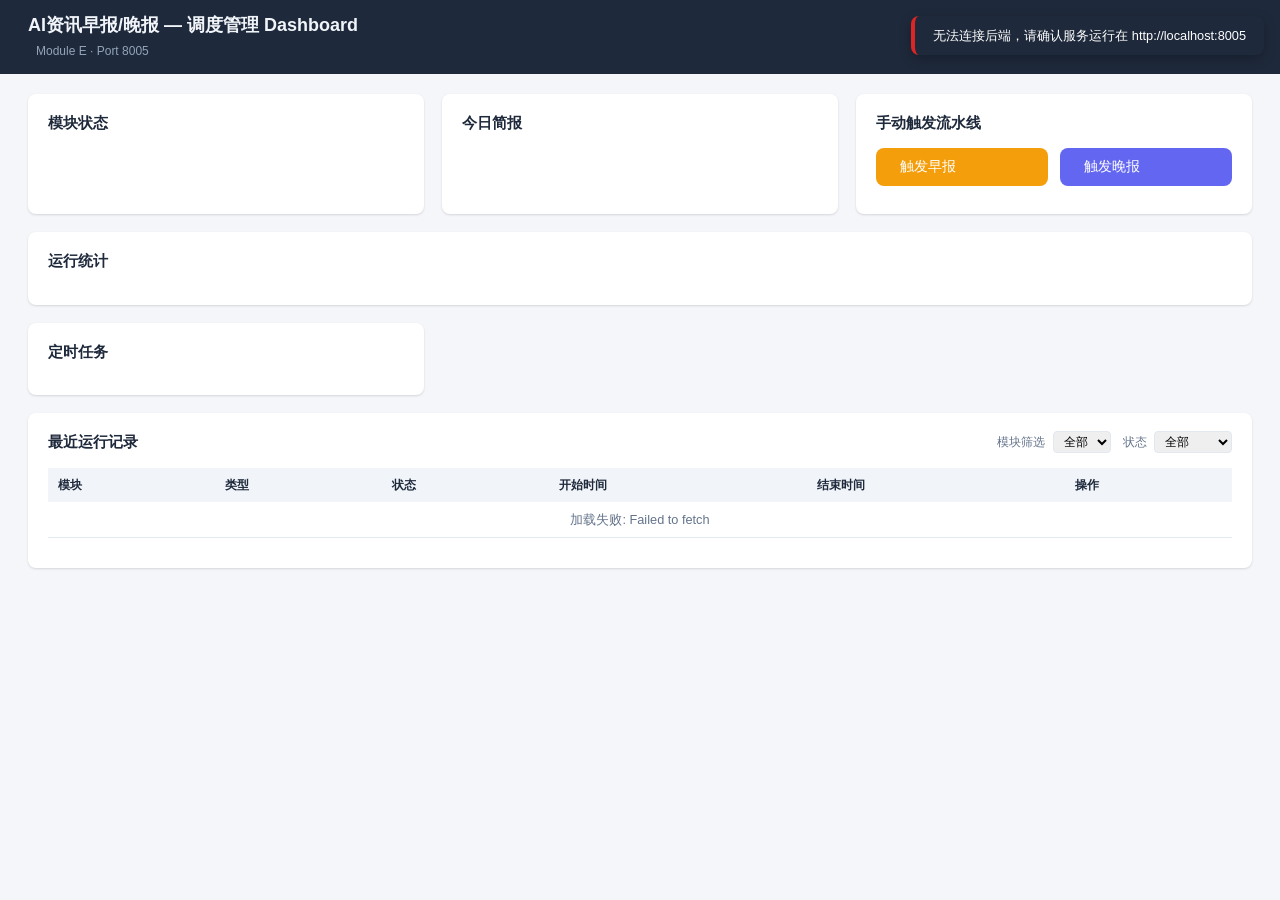
==== module-e/dashboard/frontend/src/pages/index.html @ 312f4350 "feat: Phase 2 组长前置任务交付 — contracts v2 + RAG + Module F骨架 1. Contracts v2    - schema_v2.sql: pgvecto" ====
<!DOCTYPE html>
<html lang="zh-CN">
<head>
  <meta charset="UTF-8">
  <meta name="viewport" content="width=device-width, initial-scale=1.0">
  <title>AI资讯早报/晚报 — 调度管理 Dashboard</title>
  <link rel="stylesheet" href="style.css">
</head>
<body>
  <!-- ========== Header ========== -->
  <header class="header">
    <div class="header-left">
      <h1>AI资讯早报/晚报 — 调度管理 Dashboard</h1>
      <span class="header-subtitle">Module E · Port 8005</span>
    </div>
    <div class="header-right">
      <span class="clock" id="clock">--</span>
      <span class="refresh-badge" id="refreshBadge">自动刷新 30s</span>
    </div>
  </header>

  <main class="main-grid">

    <!-- ========== Module Status Cards ========== -->
    <section class="section modules-section">
      <h2 class="section-title">模块状态</h2>
      <div class="module-cards" id="moduleCards">
        <!-- A-E cards injected by JS -->
      </div>
    </section>

    <!-- ========== Today Briefings ========== -->
    <section class="section briefings-section">
      <h2 class="section-title">今日简报</h2>
      <div class="cards-row" id="briefingCards">
        <!-- morning / evening cards injected by JS -->
      </div>
    </section>

    <!-- ========== Pipeline Trigger ========== -->
    <section class="section trigger-section">
      <h2 class="section-title">手动触发流水线</h2>
      <div class="trigger-row">
        <button class="btn btn-trigger btn-morning" id="triggerMorning" onclick="triggerPipeline('morning')">
          触发早报
        </button>
        <button class="btn btn-trigger btn-evening" id="triggerEvening" onclick="triggerPipeline('evening')">
          触发晚报
        </button>
      </div>
      <div class="trigger-feedback" id="triggerFeedback"></div>
    </section>

    <!-- ========== Stats Overview ========== -->
    <section class="section stats-section">
      <h2 class="section-title">运行统计</h2>
      <div class="stats-grid" id="statsGrid">
        <!-- injected by JS -->
      </div>
    </section>

    <!-- ========== Schedule Info ========== -->
    <section class="section schedule-section">
      <h2 class="section-title">定时任务</h2>
      <div class="schedule-content" id="scheduleContent">
        <!-- injected by JS -->
      </div>
    </section>

    <!-- ========== Recent Runs Table ========== -->
    <section class="section runs-section">
      <h2 class="section-title">
        最近运行记录
        <span class="section-controls">
          <label>模块筛选
            <select id="logFilterModule" onchange="loadLogs()">
              <option value="">全部</option>
              <option value="A">A</option>
              <option value="B">B</option>
              <option value="C">C</option>
              <option value="D">D</option>
              <option value="E">E</option>
            </select>
          </label>
          <label>状态
            <select id="logFilterStatus" onchange="loadLogs()">
              <option value="">全部</option>
              <option value="success">success</option>
              <option value="failed">failed</option>
              <option value="running">running</option>
            </select>
          </label>
        </span>
      </h2>
      <div class="table-wrapper">
        <table class="runs-table" id="runsTable">
          <thead>
            <tr>
              <th>模块</th>
              <th>类型</th>
              <th>状态</th>
              <th>开始时间</th>
              <th>结束时间</th>
              <th>操作</th>
            </tr>
          </thead>
          <tbody id="runsTbody">
            <!-- injected by JS -->
          </tbody>
        </table>
      </div>
      <div class="pagination" id="logPagination"></div>
    </section>

  </main>

  <!-- ========== Toast Container ========== -->
  <div class="toast-container" id="toastContainer"></div>

  <!-- ========== Briefing Detail Modal ========== -->
  <div class="modal-overlay" id="modalOverlay" onclick="closeModal()">
    <div class="modal-card" onclick="event.stopPropagation()">
      <div class="modal-header">
        <h3 id="modalTitle">简报详情</h3>
        <button class="modal-close" onclick="closeModal()">&times;</button>
      </div>
      <div class="modal-body" id="modalBody">
        <!-- injected by JS -->
      </div>
    </div>
  </div>

  <script src="app.js"></script>
</body>
</html>
---- module-e/dashboard/frontend/src/pages/style.css ----
/* ================================================================
   AI资讯早报/晚报 Dashboard — style.css
   ================================================================ */

/* ---------- Reset & Base ---------- */
*, *::before, *::after {
  box-sizing: border-box;
  margin: 0;
  padding: 0;
}

:root {
  --bg:             #f4f6f9;
  --card-bg:        #ffffff;
  --header-bg:      #1e293b;
  --header-text:    #f1f5f9;
  --text:           #1e293b;
  --text-secondary: #64748b;
  --border:         #e2e8f0;

  --green:          #16a34a;
  --green-bg:       #dcfce7;
  --red:            #dc2626;
  --red-bg:         #fee2e2;
  --yellow:         #ca8a04;
  --yellow-bg:      #fef9c3;
  --gray:           #94a3b8;
  --gray-bg:        #f1f5f9;
  --blue:           #2563eb;
  --blue-bg:        #dbeafe;

  --radius:         8px;
  --shadow:         0 1px 3px rgba(0,0,0,.08), 0 1px 2px rgba(0,0,0,.06);
  --transition:     0.2s ease;
}

html { font-size: 15px; }

body {
  font-family: -apple-system, BlinkMacSystemFont, "Segoe UI", Roboto,
               "Helvetica Neue", Arial, "Noto Sans SC", sans-serif;
  background: var(--bg);
  color: var(--text);
  line-height: 1.5;
  min-height: 100vh;
}

/* ---------- Header ---------- */
.header {
  background: var(--header-bg);
  color: var(--header-text);
  padding: 12px 28px;
  display: flex;
  justify-content: space-between;
  align-items: center;
  flex-wrap: wrap;
  gap: 8px;
}

.header-left h1 {
  font-size: 1.2rem;
  font-weight: 600;
}

.header-subtitle {
  font-size: 0.8rem;
  color: #94a3b8;
  margin-left: 8px;
}

.header-right {
  display: flex;
  align-items: center;
  gap: 16px;
}

.clock {
  font-size: 1.05rem;
  font-weight: 500;
  font-variant-numeric: tabular-nums;
  color: #e2e8f0;
}

.refresh-badge {
  background: rgba(255,255,255,.15);
  font-size: 0.75rem;
  padding: 4px 10px;
  border-radius: 20px;
  color: #cbd5e1;
}

/* ---------- Main Grid ---------- */
.main-grid {
  display: grid;
  grid-template-columns: repeat(auto-fill, minmax(360px, 1fr));
  gap: 18px;
  padding: 20px 28px;
  max-width: 1440px;
  margin: 0 auto;
}

.section {
  background: var(--card-bg);
  border-radius: var(--radius);
  box-shadow: var(--shadow);
  padding: 18px 20px;
}

/* Full-width sections */
.runs-section {
  grid-column: 1 / -1;
}

.stats-section {
  grid-column: 1 / -1;
}

.section-title {
  font-size: 1rem;
  font-weight: 600;
  margin-bottom: 14px;
  color: var(--text);
  display: flex;
  align-items: center;
  justify-content: space-between;
  gap: 12px;
  flex-wrap: wrap;
}

.section-controls {
  display: flex;
  gap: 12px;
  font-size: 0.8rem;
  font-weight: 400;
  color: var(--text-secondary);
}

.section-controls select {
  margin-left: 4px;
  padding: 2px 6px;
  border: 1px solid var(--border);
  border-radius: 4px;
  font-size: 0.8rem;
}

/* ---------- Module Status Cards ---------- */
.module-cards {
  display: grid;
  grid-template-columns: repeat(5, 1fr);
  gap: 10px;
}

.module-card {
  border: 1px solid var(--border);
  border-radius: var(--radius);
  padding: 12px;
  text-align: center;
  transition: var(--transition);
}

.module-card:hover { box-shadow: var(--shadow); }

.module-card .mod-label {
  font-size: 1.4rem;
  font-weight: 700;
}

.module-card .mod-status {
  font-size: 0.78rem;
  margin-top: 4px;
  padding: 2px 8px;
  border-radius: 20px;
  display: inline-block;
}

.module-card .mod-time {
  font-size: 0.7rem;
  color: var(--text-secondary);
  margin-top: 4px;
}

.status-ok    .mod-status { background: var(--green-bg); color: var(--green); }
.status-fail  .mod-status { background: var(--red-bg);   color: var(--red);   }
.status-unknown .mod-status { background: var(--gray-bg); color: var(--gray); }
.status-running .mod-status { background: var(--blue-bg); color: var(--blue); }

/* ---------- Briefing Cards ---------- */
.cards-row {
  display: grid;
  grid-template-columns: 1fr 1fr;
  gap: 12px;
}

.briefing-card {
  border: 1px solid var(--border);
  border-radius: var(--radius);
  padding: 14px;
  cursor: pointer;
  transition: var(--transition);
}

.briefing-card:hover { background: #f8fafc; border-color: #cbd5e1; }

.briefing-card .bf-header {
  display: flex;
  justify-content: space-between;
  align-items: center;
}

.briefing-card .bf-type {
  font-weight: 600;
  font-size: 0.95rem;
}

.briefing-card .bf-id {
  font-size: 0.7rem;
  color: var(--text-secondary);
  word-break: break-all;
}

.briefing-card .bf-time {
  font-size: 0.75rem;
  color: var(--text-secondary);
  margin-top: 4px;
}

.briefing-card .bf-tldr {
  margin-top: 10px;
  padding: 10px;
  background: var(--gray-bg);
  border-radius: 4px;
  font-size: 0.82rem;
  display: none;
}

.briefing-card.expanded .bf-tldr {
  display: block;
}

.badge {
  display: inline-block;
  font-size: 0.72rem;
  padding: 2px 8px;
  border-radius: 20px;
  font-weight: 500;
}

.badge-done    { background: var(--green-bg); color: var(--green); }
.badge-pending { background: var(--yellow-bg); color: var(--yellow); }
.badge-failed  { background: var(--red-bg); color: var(--red); }

/* ---------- Trigger Buttons ---------- */
.trigger-row {
  display: flex;
  gap: 12px;
}

.btn {
  border: none;
  border-radius: var(--radius);
  padding: 10px 24px;
  font-size: 0.9rem;
  font-weight: 500;
  cursor: pointer;
  transition: var(--transition);
  display: inline-flex;
  align-items: center;
  gap: 6px;
}

.btn:disabled {
  opacity: 0.6;
  cursor: not-allowed;
}

.btn-trigger {
  color: #fff;
  flex: 1;
}

.btn-morning { background: #f59e0b; }
.btn-morning:hover:not(:disabled) { background: #d97706; }
.btn-evening  { background: #6366f1; }
.btn-evening:hover:not(:disabled) { background: #4f46e5; }

.btn-retry {
  background: var(--red);
  color: #fff;
  padding: 4px 12px;
  font-size: 0.75rem;
}

.btn-retry:hover:not(:disabled) { background: #b91c1c; }

.trigger-feedback {
  margin-top: 10px;
  font-size: 0.82rem;
}

.trigger-feedback.success { color: var(--green); }
.trigger-feedback.error   { color: var(--red);   }

/* Spinner */
.spinner {
  display: inline-block;
  width: 16px; height: 16px;
  border: 2px solid rgba(255,255,255,.4);
  border-top-color: #fff;
  border-radius: 50%;
  animation: spin .6s linear infinite;
  vertical-align: middle;
  margin-right: 4px;
}

.spinner-dark {
  border-color: rgba(0,0,0,.15);
  border-top-color: var(--blue);
  width: 24px; height: 24px;
}

@keyframes spin { to { transform: rotate(360deg); } }

/* ---------- Stats Grid ---------- */
.stats-grid {
  display: grid;
  grid-template-columns: repeat(auto-fill, minmax(140px, 1fr));
  gap: 12px;
}

.stat-card {
  border: 1px solid var(--border);
  border-radius: var(--radius);
  padding: 12px 14px;
  text-align: center;
}

.stat-card .stat-value {
  font-size: 1.6rem;
  font-weight: 700;
}

.stat-card .stat-label {
  font-size: 0.75rem;
  color: var(--text-secondary);
  margin-top: 2px;
}

.stat-card.stat-total   .stat-value { color: var(--text); }
.stat-card.stat-success .stat-value { color: var(--green); }
.stat-card.stat-failed  .stat-value { color: var(--red); }
.stat-card.stat-rate    .stat-value { color: var(--blue); }

/* ---------- Schedule ---------- */
.schedule-content {
  display: grid;
  grid-template-columns: 1fr 1fr;
  gap: 12px;
}

.schedule-card {
  border: 1px solid var(--border);
  border-radius: var(--radius);
  padding: 12px 14px;
}

.schedule-card .sched-label {
  font-weight: 600;
  font-size: 0.9rem;
}

.schedule-card .sched-time {
  font-size: 1.3rem;
  font-weight: 700;
  color: var(--blue);
}

.schedule-card .sched-countdown {
  font-size: 0.78rem;
  color: var(--text-secondary);
  margin-top: 2px;
}

.schedule-status {
  font-size: 0.78rem;
  margin-top: 4px;
  display: inline-block;
  padding: 2px 8px;
  border-radius: 20px;
}

.schedule-status.active  { background: var(--green-bg); color: var(--green); }
.schedule-status.stopped { background: var(--red-bg); color: var(--red); }

/* ---------= Runs Table ---------- */
.table-wrapper {
  overflow-x: auto;
}

.runs-table {
  width: 100%;
  border-collapse: collapse;
  font-size: 0.82rem;
}

.runs-table th {
  background: var(--gray-bg);
  font-weight: 600;
  text-align: left;
  padding: 8px 10px;
  white-space: nowrap;
}

.runs-table td {
  padding: 8px 10px;
  border-bottom: 1px solid var(--border);
  white-space: nowrap;
}

.runs-table tr:hover td {
  background: #f8fafc;
}

.pagination {
  display: flex;
  justify-content: center;
  align-items: center;
  gap: 8px;
  margin-top: 12px;
  font-size: 0.82rem;
}

.pagination button {
  border: 1px solid var(--border);
  background: #fff;
  padding: 4px 12px;
  border-radius: 4px;
  cursor: pointer;
  font-size: 0.82rem;
}

.pagination button:hover { background: var(--gray-bg); }
.pagination button:disabled { opacity: .4; cursor: default; }

/* ---------- Toast ---------- */
.toast-container {
  position: fixed;
  top: 16px;
  right: 16px;
  z-index: 9999;
  display: flex;
  flex-direction: column;
  gap: 8px;
}

.toast {
  background: var(--header-bg);
  color: #fff;
  padding: 10px 18px;
  border-radius: var(--radius);
  font-size: 0.85rem;
  box-shadow: 0 4px 12px rgba(0,0,0,.25);
  animation: slideIn .3s ease;
  max-width: 360px;
}

.toast.error   { border-left: 4px solid var(--red); }
.toast.success { border-left: 4px solid var(--green); }
.toast.info    { border-left: 4px solid var(--blue); }

@keyframes slideIn {
  from { opacity: 0; transform: translateX(40px); }
  to   { opacity: 1; transform: translateX(0); }
}

/* ---------- Modal ---------- */
.modal-overlay {
  position: fixed;
  inset: 0;
  background: rgba(0,0,0,.45);
  z-index: 8888;
  display: none;
  justify-content: center;
  align-items: center;
}

.modal-overlay.active { display: flex; }

.modal-card {
  background: #fff;
  border-radius: var(--radius);
  max-width: 640px;
  width: 90%;
  max-height: 80vh;
  overflow-y: auto;
}

.modal-header {
  display: flex;
  justify-content: space-between;
  align-items: center;
  padding: 14px 18px;
  border-bottom: 1px solid var(--border);
}

.modal-close {
  background: none;
  border: none;
  font-size: 1.4rem;
  cursor: pointer;
  color: var(--text-secondary);
}

.modal-body {
  padding: 16px 18px;
  font-size: 0.85rem;
  white-space: pre-wrap;
  word-break: break-word;
}

.modal-body pre {
  background: var(--gray-bg);
  padding: 12px;
  border-radius: 4px;
  overflow-x: auto;
  font-size: 0.8rem;
}

/* ---------- Loading state ---------- */
.loading-placeholder {
  color: var(--text-secondary);
  font-size: 0.85rem;
  text-align: center;
  padding: 24px;
}

/* ---------- Responsive ---------- */
@media (max-width: 768px) {
  .main-grid {
    grid-template-columns: 1fr;
    padding: 12px;
  }
  .module-cards {
    grid-template-columns: repeat(3, 1fr);
  }
  .cards-row, .schedule-content {
    grid-template-columns: 1fr;
  }
  .header {
    flex-direction: column;
    align-items: flex-start;
  }
  .stats-grid {
    grid-template-columns: repeat(2, 1fr);
  }
}

@media (max-width: 480px) {
  .module-cards { grid-template-columns: 1fr 1fr; }
  .trigger-row { flex-direction: column; }
}
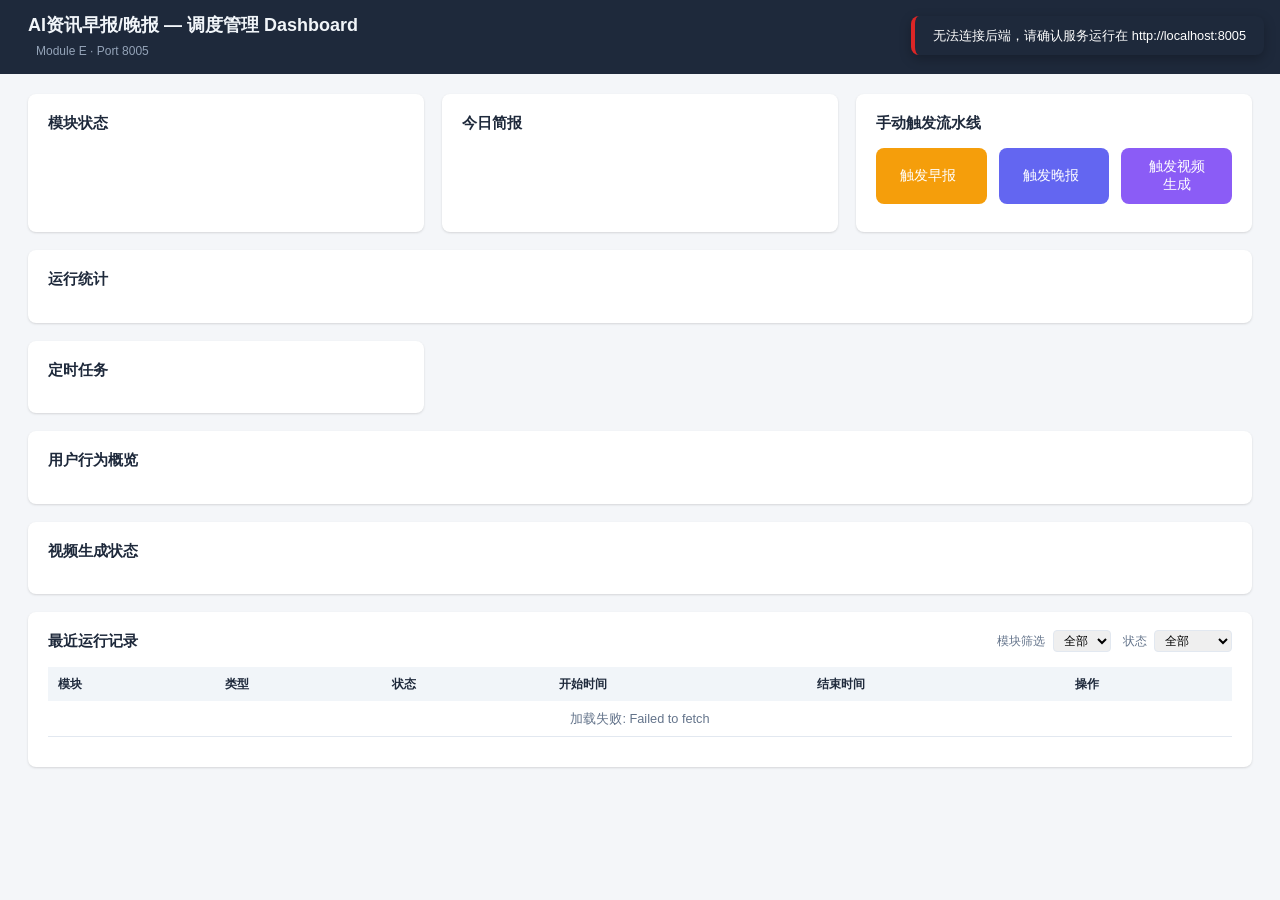
==== commit 7b85ddfc: "feat: Phase 2 组长任务完整交付 — Module F集成 + Dashboard面板 + RAG基础设施 - Module F: Bailian Qwen-VL视频分析、Pexels素材" ====
--- a/module-e/dashboard/frontend/src/pages/index.html
+++ b/module-e/dashboard/frontend/src/pages/index.html
@@ -47,6 +47,9 @@
         <button class="btn btn-trigger btn-evening" id="triggerEvening" onclick="triggerPipeline('evening')">
           触发晚报
         </button>
+        <button class="btn btn-trigger btn-video" id="triggerVideo" onclick="triggerVideoPipeline()">
+          触发视频生成
+        </button>
       </div>
       <div class="trigger-feedback" id="triggerFeedback"></div>
     </section>
@@ -67,6 +70,22 @@
       </div>
     </section>
 
+    <!-- ========== User Behavior Stats ========== -->
+    <section class="section users-section">
+      <h2 class="section-title">用户行为概览</h2>
+      <div class="user-stats-content" id="userStatsContent">
+        <!-- injected by JS -->
+      </div>
+    </section>
+
+    <!-- ========== Video Status ========== -->
+    <section class="section videos-section">
+      <h2 class="section-title">视频生成状态</h2>
+      <div class="videos-content" id="videosContent">
+        <!-- injected by JS -->
+      </div>
+    </section>
+
     <!-- ========== Recent Runs Table ========== -->
     <section class="section runs-section">
       <h2 class="section-title">
@@ -80,6 +99,7 @@
               <option value="C">C</option>
               <option value="D">D</option>
               <option value="E">E</option>
+              <option value="F">F</option>
             </select>
           </label>
           <label>状态
--- a/module-e/dashboard/frontend/src/pages/style.css
+++ b/module-e/dashboard/frontend/src/pages/style.css
@@ -107,7 +107,9 @@
 }
 
 /* Full-width sections */
-.runs-section {
+.runs-section,
+.videos-section,
+.users-section {
   grid-column: 1 / -1;
 }
 
@@ -146,7 +148,7 @@
 /* ---------- Module Status Cards ---------- */
 .module-cards {
   display: grid;
-  grid-template-columns: repeat(5, 1fr);
+  grid-template-columns: repeat(6, 1fr);
   gap: 10px;
 }
 
@@ -282,6 +284,8 @@
 .btn-morning:hover:not(:disabled) { background: #d97706; }
 .btn-evening  { background: #6366f1; }
 .btn-evening:hover:not(:disabled) { background: #4f46e5; }
+.btn-video   { background: #8b5cf6; }
+.btn-video:hover:not(:disabled)  { background: #7c3aed; }
 
 .btn-retry {
   background: var(--red);
@@ -533,6 +537,83 @@
   padding: 24px;
 }
 
+/* ---------- User Stats & Videos ---------- */
+.user-stats-row {
+  display: grid;
+  grid-template-columns: repeat(auto-fill, minmax(120px, 1fr));
+  gap: 10px;
+  margin-bottom: 12px;
+}
+
+.user-stat-card {
+  border: 1px solid var(--border);
+  border-radius: var(--radius);
+  padding: 10px 14px;
+  text-align: center;
+}
+
+.user-stat-card .stat-value {
+  font-size: 1.5rem;
+  font-weight: 700;
+}
+
+.user-stat-card .stat-label {
+  font-size: 0.75rem;
+  color: var(--text-secondary);
+}
+
+.user-stats-detail {
+  display: grid;
+  grid-template-columns: 1fr 1fr;
+  gap: 12px;
+}
+
+.detail-block h4 {
+  font-size: 0.85rem;
+  font-weight: 600;
+  margin-bottom: 8px;
+  color: var(--text);
+}
+
+.tag-cloud {
+  display: flex;
+  flex-wrap: wrap;
+  gap: 6px;
+}
+
+.tag-chip {
+  background: var(--blue-bg);
+  color: var(--blue);
+  font-size: 0.78rem;
+  padding: 4px 10px;
+  border-radius: 20px;
+  white-space: nowrap;
+}
+
+.stat-chip {
+  background: var(--gray-bg);
+  color: var(--text);
+  font-size: 0.78rem;
+  padding: 4px 10px;
+  border-radius: 20px;
+  white-space: nowrap;
+}
+
+.stat-chip.badge-done    { background: var(--green-bg); color: var(--green); }
+.stat-chip.badge-failed  { background: var(--red-bg); color: var(--red); }
+.stat-chip.badge-pending { background: var(--yellow-bg); color: var(--yellow); }
+
+.action-chips {
+  display: flex;
+  flex-wrap: wrap;
+  gap: 6px;
+}
+
+.empty-hint {
+  color: var(--text-secondary);
+  font-size: 0.82rem;
+}
+
 /* ---------- Responsive ---------- */
 @media (max-width: 768px) {
   .main-grid {
@@ -541,6 +622,9 @@
   }
   .module-cards {
     grid-template-columns: repeat(3, 1fr);
+  }
+  .user-stats-detail {
+    grid-template-columns: 1fr;
   }
   .cards-row, .schedule-content {
     grid-template-columns: 1fr;
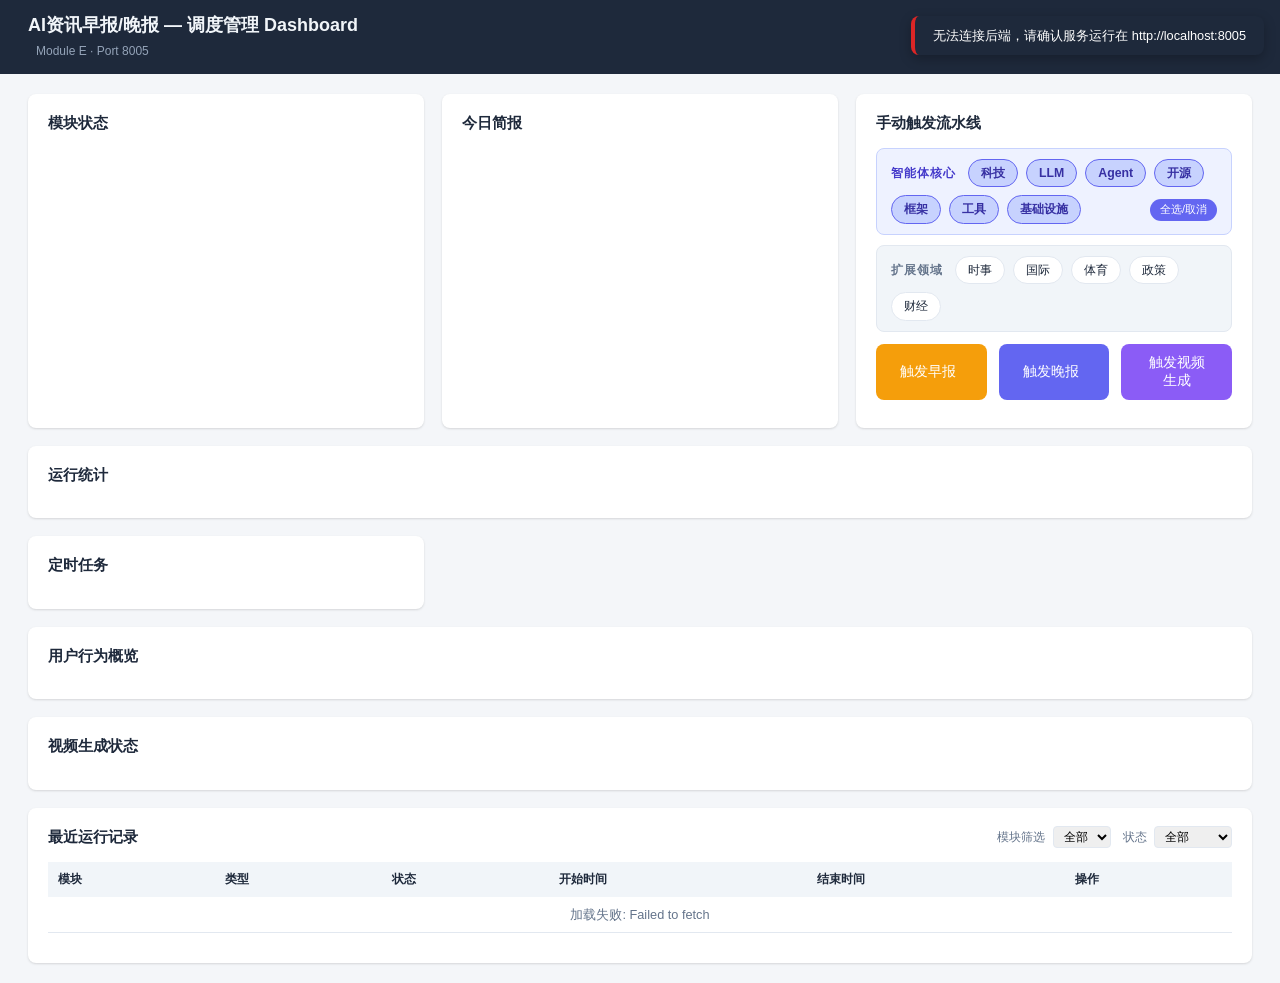
==== commit efcc3d5c: "feat: 多领域标签筛选 + AI主线Prompt重构 + 长图中文修复 + 英文翻译强化 - 标签筛选全链路修复：分类起评分(体育/时事6.5, 科技5.0)，mock自动打标签，DB upser" ====
--- a/module-e/dashboard/frontend/src/pages/index.html
+++ b/module-e/dashboard/frontend/src/pages/index.html
@@ -40,6 +40,28 @@
     <!-- ========== Pipeline Trigger ========== -->
     <section class="section trigger-section">
       <h2 class="section-title">手动触发流水线</h2>
+      <div class="tag-selector" id="tagSelector">
+        <div class="tag-group tag-group-primary">
+          <span class="tag-group-label">智能体核心</span>
+          <label class="tag-checkbox tag-checkbox-primary"><input type="checkbox" value="科技" checked> 科技</label>
+          <label class="tag-checkbox tag-checkbox-primary"><input type="checkbox" value="LLM" checked> LLM</label>
+          <label class="tag-checkbox tag-checkbox-primary"><input type="checkbox" value="Agent" checked> Agent</label>
+          <label class="tag-checkbox tag-checkbox-primary"><input type="checkbox" value="开源" checked> 开源</label>
+          <label class="tag-checkbox tag-checkbox-primary"><input type="checkbox" value="框架" checked> 框架</label>
+          <label class="tag-checkbox tag-checkbox-primary"><input type="checkbox" value="工具" checked> 工具</label>
+          <label class="tag-checkbox tag-checkbox-primary"><input type="checkbox" value="基础设施" checked> 基础设施</label>
+          <button class="btn-quick-toggle" onclick="toggleAICore()" title="一键切换智能体核心标签">全选/取消</button>
+        </div>
+        <div class="tag-group tag-group-secondary">
+          <span class="tag-group-label">扩展领域</span>
+          <label class="tag-checkbox"><input type="checkbox" value="时事"> 时事</label>
+          <label class="tag-checkbox"><input type="checkbox" value="国际"> 国际</label>
+          <label class="tag-checkbox"><input type="checkbox" value="体育"> 体育</label>
+          <label class="tag-checkbox"><input type="checkbox" value="政策"> 政策</label>
+          <label class="tag-checkbox"><input type="checkbox" value="财经"> 财经</label>
+        </div>
+        </div>
+      </div>
       <div class="trigger-row">
         <button class="btn btn-trigger btn-morning" id="triggerMorning" onclick="triggerPipeline('morning')">
           触发早报
--- a/module-e/dashboard/frontend/src/pages/style.css
+++ b/module-e/dashboard/frontend/src/pages/style.css
@@ -239,6 +239,42 @@
   display: block;
 }
 
+.briefing-card .bf-actions {
+  margin-top: 10px;
+}
+
+.btn-view {
+  display: inline-block;
+  background: var(--blue);
+  color: #fff;
+  text-decoration: none;
+  border-radius: 4px;
+  padding: 6px 16px;
+  font-size: 0.8rem;
+  font-weight: 500;
+  transition: var(--transition);
+}
+
+.btn-view:hover {
+  background: #1d4ed8;
+}
+
+.btn-longimage {
+  display: inline-block;
+  background: #059669;
+  color: #fff;
+  text-decoration: none;
+  border-radius: 4px;
+  padding: 6px 16px;
+  font-size: 0.8rem;
+  font-weight: 500;
+  transition: var(--transition);
+}
+
+.btn-longimage:hover {
+  background: #047857;
+}
+
 .badge {
   display: inline-block;
   font-size: 0.72rem;
@@ -250,6 +286,107 @@
 .badge-done    { background: var(--green-bg); color: var(--green); }
 .badge-pending { background: var(--yellow-bg); color: var(--yellow); }
 .badge-failed  { background: var(--red-bg); color: var(--red); }
+
+/* ---------- Tag Selector ---------- */
+.tag-selector {
+  display: flex;
+  flex-direction: column;
+  gap: 10px;
+  margin-bottom: 12px;
+}
+
+.tag-group {
+  display: flex;
+  flex-wrap: wrap;
+  gap: 8px;
+  align-items: center;
+  padding: 10px 14px;
+  border-radius: var(--radius);
+}
+
+.tag-group-primary {
+  background: #eef2ff;
+  border: 1px solid #c7d2fe;
+}
+
+.tag-group-secondary {
+  background: var(--gray-bg);
+  border: 1px solid var(--border);
+}
+
+.tag-group-label {
+  font-size: 0.78rem;
+  font-weight: 700;
+  text-transform: uppercase;
+  letter-spacing: 1px;
+  margin-right: 4px;
+}
+
+.tag-group-primary .tag-group-label {
+  color: #4338ca;
+}
+
+.tag-group-secondary .tag-group-label {
+  color: var(--text-secondary);
+}
+
+.tag-filter-label {
+  font-size: 0.82rem;
+  color: var(--text-secondary);
+  margin-right: 4px;
+}
+
+.tag-checkbox {
+  display: inline-flex;
+  align-items: center;
+  gap: 4px;
+  font-size: 0.82rem;
+  cursor: pointer;
+  background: #fff;
+  border: 1px solid var(--border);
+  border-radius: 20px;
+  padding: 4px 12px;
+  transition: var(--transition);
+  user-select: none;
+}
+
+.tag-checkbox:hover {
+  border-color: var(--blue);
+}
+
+.tag-checkbox:has(input:checked) {
+  background: var(--blue-bg);
+  border-color: var(--blue);
+  color: var(--blue);
+  font-weight: 600;
+}
+
+.tag-checkbox-primary:has(input:checked) {
+  background: #c7d2fe;
+  border-color: #6366f1;
+  color: #3730a3;
+  font-weight: 700;
+}
+
+.tag-checkbox input[type="checkbox"] {
+  display: none;
+}
+
+.btn-quick-toggle {
+  margin-left: auto;
+  font-size: 0.72rem;
+  background: #6366f1;
+  color: #fff;
+  border: none;
+  border-radius: 12px;
+  padding: 4px 10px;
+  cursor: pointer;
+  transition: var(--transition);
+}
+
+.btn-quick-toggle:hover {
+  background: #4f46e5;
+}
 
 /* ---------- Trigger Buttons ---------- */
 .trigger-row {
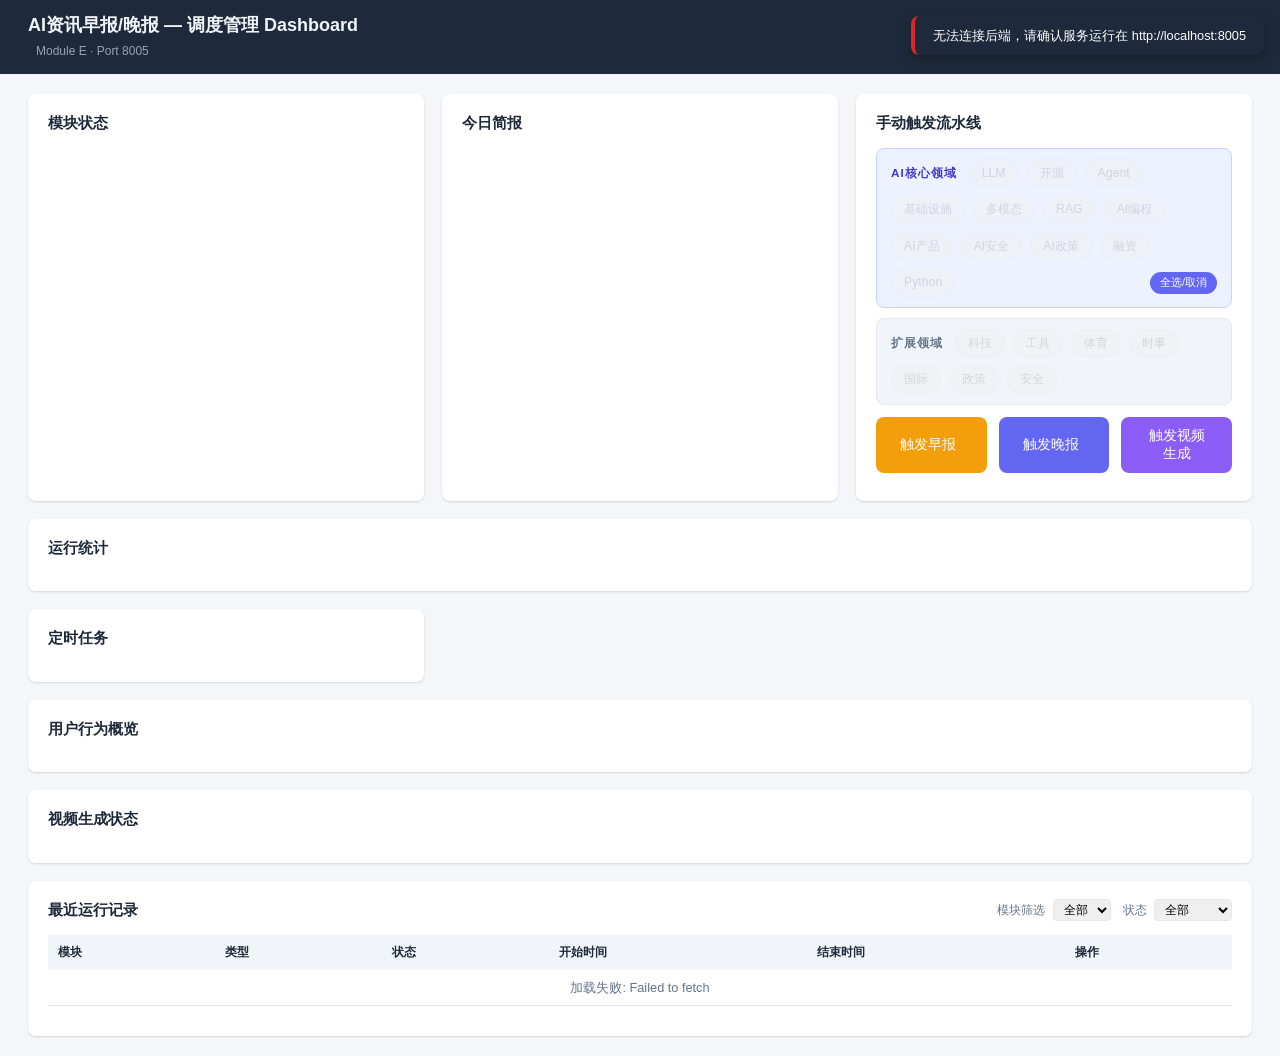
==== commit a9d4a078: "feat: Phase3 Agent - tags unified, image fix, scoring improved, plan doc added" ====
--- a/module-e/dashboard/frontend/src/pages/index.html
+++ b/module-e/dashboard/frontend/src/pages/index.html
@@ -42,23 +42,30 @@
       <h2 class="section-title">手动触发流水线</h2>
       <div class="tag-selector" id="tagSelector">
         <div class="tag-group tag-group-primary">
-          <span class="tag-group-label">智能体核心</span>
-          <label class="tag-checkbox tag-checkbox-primary"><input type="checkbox" value="科技" checked> 科技</label>
+          <span class="tag-group-label">AI核心领域</span>
           <label class="tag-checkbox tag-checkbox-primary"><input type="checkbox" value="LLM" checked> LLM</label>
+          <label class="tag-checkbox tag-checkbox-primary"><input type="checkbox" value="开源" checked> 开源</label>
           <label class="tag-checkbox tag-checkbox-primary"><input type="checkbox" value="Agent" checked> Agent</label>
-          <label class="tag-checkbox tag-checkbox-primary"><input type="checkbox" value="开源" checked> 开源</label>
-          <label class="tag-checkbox tag-checkbox-primary"><input type="checkbox" value="框架" checked> 框架</label>
-          <label class="tag-checkbox tag-checkbox-primary"><input type="checkbox" value="工具" checked> 工具</label>
           <label class="tag-checkbox tag-checkbox-primary"><input type="checkbox" value="基础设施" checked> 基础设施</label>
-          <button class="btn-quick-toggle" onclick="toggleAICore()" title="一键切换智能体核心标签">全选/取消</button>
+          <label class="tag-checkbox tag-checkbox-primary"><input type="checkbox" value="多模态" checked> 多模态</label>
+          <label class="tag-checkbox tag-checkbox-primary"><input type="checkbox" value="RAG" checked> RAG</label>
+          <label class="tag-checkbox tag-checkbox-primary"><input type="checkbox" value="AI编程" checked> AI编程</label>
+          <label class="tag-checkbox tag-checkbox-primary"><input type="checkbox" value="AI产品" checked> AI产品</label>
+          <label class="tag-checkbox tag-checkbox-primary"><input type="checkbox" value="AI安全" checked> AI安全</label>
+          <label class="tag-checkbox tag-checkbox-primary"><input type="checkbox" value="AI政策" checked> AI政策</label>
+          <label class="tag-checkbox tag-checkbox-primary"><input type="checkbox" value="融资" checked> 融资</label>
+          <label class="tag-checkbox tag-checkbox-primary"><input type="checkbox" value="Python" checked> Python</label>
+          <button class="btn-quick-toggle" onclick="toggleAICore()" title="一键切换AI核心标签">全选/取消</button>
         </div>
         <div class="tag-group tag-group-secondary">
           <span class="tag-group-label">扩展领域</span>
+          <label class="tag-checkbox"><input type="checkbox" value="科技"> 科技</label>
+          <label class="tag-checkbox"><input type="checkbox" value="工具"> 工具</label>
+          <label class="tag-checkbox"><input type="checkbox" value="体育"> 体育</label>
           <label class="tag-checkbox"><input type="checkbox" value="时事"> 时事</label>
           <label class="tag-checkbox"><input type="checkbox" value="国际"> 国际</label>
-          <label class="tag-checkbox"><input type="checkbox" value="体育"> 体育</label>
           <label class="tag-checkbox"><input type="checkbox" value="政策"> 政策</label>
-          <label class="tag-checkbox"><input type="checkbox" value="财经"> 财经</label>
+          <label class="tag-checkbox"><input type="checkbox" value="安全"> 安全</label>
         </div>
         </div>
       </div>
@@ -172,6 +179,6 @@
     </div>
   </div>
 
-  <script src="app.js"></script>
+  <script src="app.js?v=20260531"></script>
 </body>
 </html>
--- a/module-e/dashboard/frontend/src/pages/style.css
+++ b/module-e/dashboard/frontend/src/pages/style.css
@@ -370,6 +370,19 @@
 
 .tag-checkbox input[type="checkbox"] {
   display: none;
+}
+
+/* 无相关新闻的标签 — 灰色禁用 */
+.tag-checkbox.tag-disabled {
+  opacity: 0.4;
+  cursor: not-allowed;
+  background: #f0f0f0;
+  color: #aaa;
+}
+
+.tag-checkbox.tag-disabled:hover {
+  background: #f0f0f0;
+  border-color: #e0e0e0;
 }
 
 .btn-quick-toggle {
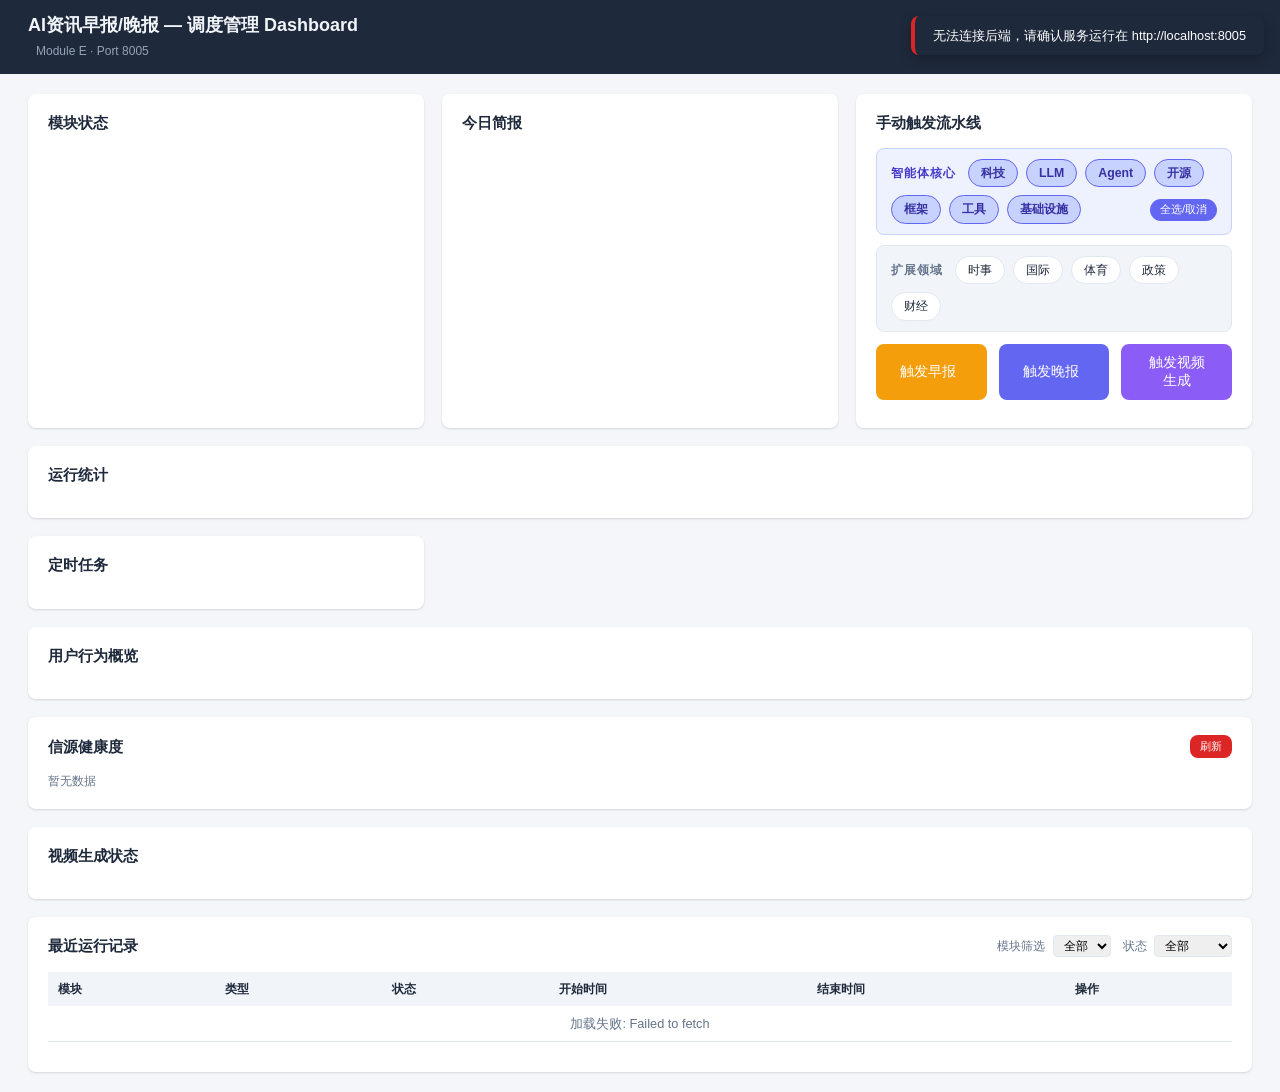
==== commit 39c02f06: "feat: Agent 自主扩展信源 (任务三/组员3) - 新增 contracts/schema_v3.sql: recommended_sources 推荐信源表 - 新增 module-a/s" ====
--- a/module-e/dashboard/frontend/src/pages/index.html
+++ b/module-e/dashboard/frontend/src/pages/index.html
@@ -42,30 +42,23 @@
       <h2 class="section-title">手动触发流水线</h2>
       <div class="tag-selector" id="tagSelector">
         <div class="tag-group tag-group-primary">
-          <span class="tag-group-label">AI核心领域</span>
+          <span class="tag-group-label">智能体核心</span>
+          <label class="tag-checkbox tag-checkbox-primary"><input type="checkbox" value="科技" checked> 科技</label>
           <label class="tag-checkbox tag-checkbox-primary"><input type="checkbox" value="LLM" checked> LLM</label>
+          <label class="tag-checkbox tag-checkbox-primary"><input type="checkbox" value="Agent" checked> Agent</label>
           <label class="tag-checkbox tag-checkbox-primary"><input type="checkbox" value="开源" checked> 开源</label>
-          <label class="tag-checkbox tag-checkbox-primary"><input type="checkbox" value="Agent" checked> Agent</label>
+          <label class="tag-checkbox tag-checkbox-primary"><input type="checkbox" value="框架" checked> 框架</label>
+          <label class="tag-checkbox tag-checkbox-primary"><input type="checkbox" value="工具" checked> 工具</label>
           <label class="tag-checkbox tag-checkbox-primary"><input type="checkbox" value="基础设施" checked> 基础设施</label>
-          <label class="tag-checkbox tag-checkbox-primary"><input type="checkbox" value="多模态" checked> 多模态</label>
-          <label class="tag-checkbox tag-checkbox-primary"><input type="checkbox" value="RAG" checked> RAG</label>
-          <label class="tag-checkbox tag-checkbox-primary"><input type="checkbox" value="AI编程" checked> AI编程</label>
-          <label class="tag-checkbox tag-checkbox-primary"><input type="checkbox" value="AI产品" checked> AI产品</label>
-          <label class="tag-checkbox tag-checkbox-primary"><input type="checkbox" value="AI安全" checked> AI安全</label>
-          <label class="tag-checkbox tag-checkbox-primary"><input type="checkbox" value="AI政策" checked> AI政策</label>
-          <label class="tag-checkbox tag-checkbox-primary"><input type="checkbox" value="融资" checked> 融资</label>
-          <label class="tag-checkbox tag-checkbox-primary"><input type="checkbox" value="Python" checked> Python</label>
-          <button class="btn-quick-toggle" onclick="toggleAICore()" title="一键切换AI核心标签">全选/取消</button>
+          <button class="btn-quick-toggle" onclick="toggleAICore()" title="一键切换智能体核心标签">全选/取消</button>
         </div>
         <div class="tag-group tag-group-secondary">
           <span class="tag-group-label">扩展领域</span>
-          <label class="tag-checkbox"><input type="checkbox" value="科技"> 科技</label>
-          <label class="tag-checkbox"><input type="checkbox" value="工具"> 工具</label>
-          <label class="tag-checkbox"><input type="checkbox" value="体育"> 体育</label>
           <label class="tag-checkbox"><input type="checkbox" value="时事"> 时事</label>
           <label class="tag-checkbox"><input type="checkbox" value="国际"> 国际</label>
+          <label class="tag-checkbox"><input type="checkbox" value="体育"> 体育</label>
           <label class="tag-checkbox"><input type="checkbox" value="政策"> 政策</label>
-          <label class="tag-checkbox"><input type="checkbox" value="安全"> 安全</label>
+          <label class="tag-checkbox"><input type="checkbox" value="财经"> 财经</label>
         </div>
         </div>
       </div>
@@ -103,6 +96,19 @@
     <section class="section users-section">
       <h2 class="section-title">用户行为概览</h2>
       <div class="user-stats-content" id="userStatsContent">
+        <!-- injected by JS -->
+      </div>
+    </section>
+
+    <!-- ========== Source Health & Recommendations ========== -->
+    <section class="section sources-section">
+      <h2 class="section-title">
+        信源健康度
+        <span class="section-controls">
+          <button class="btn btn-retry" onclick="loadSourcesHealth()" style="font-size:0.75rem;padding:4px 10px;">刷新</button>
+        </span>
+      </h2>
+      <div class="sources-content" id="sourcesContent">
         <!-- injected by JS -->
       </div>
     </section>
@@ -179,6 +185,6 @@
     </div>
   </div>
 
-  <script src="app.js?v=20260531"></script>
+  <script src="app.js"></script>
 </body>
 </html>
--- a/module-e/dashboard/frontend/src/pages/style.css
+++ b/module-e/dashboard/frontend/src/pages/style.css
@@ -109,7 +109,8 @@
 /* Full-width sections */
 .runs-section,
 .videos-section,
-.users-section {
+.users-section,
+.sources-section {
   grid-column: 1 / -1;
 }
 
@@ -370,19 +371,6 @@
 
 .tag-checkbox input[type="checkbox"] {
   display: none;
-}
-
-/* 无相关新闻的标签 — 灰色禁用 */
-.tag-checkbox.tag-disabled {
-  opacity: 0.4;
-  cursor: not-allowed;
-  background: #f0f0f0;
-  color: #aaa;
-}
-
-.tag-checkbox.tag-disabled:hover {
-  background: #f0f0f0;
-  border-color: #e0e0e0;
 }
 
 .btn-quick-toggle {
@@ -792,3 +780,142 @@
   .module-cards { grid-template-columns: 1fr 1fr; }
   .trigger-row { flex-direction: column; }
 }
+
+/* ---------- Source Health ---------- */
+.sources-content {
+  display: flex;
+  flex-direction: column;
+  gap: 16px;
+}
+
+.source-health-grid {
+  display: grid;
+  grid-template-columns: repeat(auto-fill, minmax(180px, 1fr));
+  gap: 8px;
+}
+
+.source-health-item {
+  display: flex;
+  align-items: center;
+  gap: 8px;
+  padding: 8px 12px;
+  border: 1px solid var(--border);
+  border-radius: var(--radius);
+  background: #fafbfc;
+}
+
+.source-health-dot {
+  width: 10px;
+  height: 10px;
+  border-radius: 50%;
+  flex-shrink: 0;
+}
+
+.source-health-dot.green  { background: var(--green); box-shadow: 0 0 4px rgba(22,163,74,0.4); }
+.source-health-dot.yellow { background: var(--yellow); box-shadow: 0 0 4px rgba(202,138,4,0.4); }
+.source-health-dot.red    { background: var(--red); box-shadow: 0 0 4px rgba(220,38,38,0.4); animation: healthPulse 2s ease-in-out infinite; }
+
+@keyframes healthPulse {
+  0%, 100% { opacity: 1; }
+  50% { opacity: 0.5; }
+}
+
+.source-health-tag {
+  font-weight: 600;
+  font-size: 0.85rem;
+}
+
+.source-health-count {
+  margin-left: auto;
+  font-size: 0.8rem;
+  color: var(--text-secondary);
+}
+
+.source-health-pending {
+  font-size: 0.7rem;
+  background: #fde8e8;
+  color: #e74c3c;
+  padding: 1px 6px;
+  border-radius: 10px;
+  margin-left: 4px;
+}
+
+.source-recs-header {
+  font-weight: 600;
+  font-size: 0.9rem;
+  margin-bottom: 8px;
+  display: flex;
+  align-items: center;
+  gap: 8px;
+}
+
+.source-recs-header .badge {
+  font-size: 0.7rem;
+}
+
+.source-recs-table {
+  width: 100%;
+  border-collapse: collapse;
+  font-size: 0.82rem;
+}
+
+.source-recs-table th {
+  background: var(--gray-bg);
+  font-weight: 600;
+  text-align: left;
+  padding: 8px 10px;
+  white-space: nowrap;
+}
+
+.source-recs-table td {
+  padding: 8px 10px;
+  border-bottom: 1px solid var(--border);
+}
+
+.source-recs-table tr:hover td {
+  background: #f8fafc;
+}
+
+.btn-approve {
+  background: var(--green);
+  color: #fff;
+  border: none;
+  border-radius: 4px;
+  padding: 4px 12px;
+  font-size: 0.75rem;
+  cursor: pointer;
+  transition: var(--transition);
+}
+
+.btn-approve:hover:not(:disabled) {
+  background: #15803d;
+}
+
+.btn-approve:disabled {
+  opacity: 0.5;
+  cursor: not-allowed;
+}
+
+.source-score {
+  display: inline-flex;
+  align-items: center;
+  gap: 2px;
+}
+
+.source-score-bar {
+  width: 40px;
+  height: 6px;
+  background: var(--gray-bg);
+  border-radius: 3px;
+  overflow: hidden;
+}
+
+.source-score-fill {
+  height: 100%;
+  border-radius: 3px;
+  background: var(--green);
+}
+
+.source-score-fill.low  { background: var(--red); }
+.source-score-fill.mid  { background: var(--yellow); }
+.source-score-fill.high { background: var(--green); }
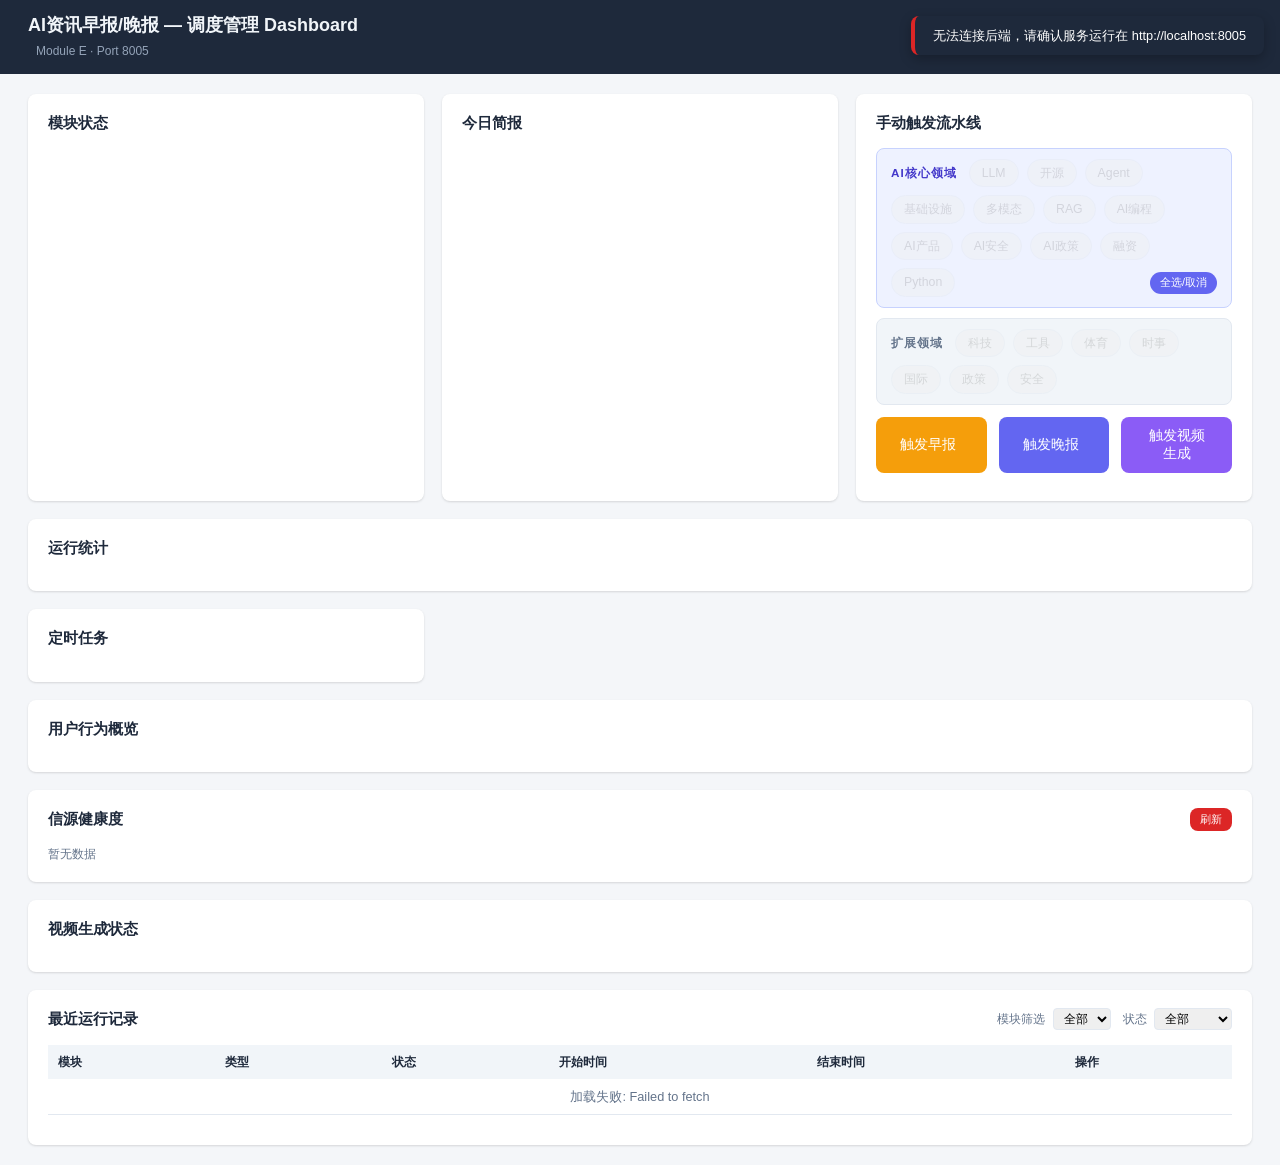
==== commit bdc3a564: "Merge PR: 任务三 Agent 自主扩展信源 (组员2) + 微信推送修复 - feat: Agent 自主扩展信源 — source_agent.py 监测标签覆盖率，自主搜索推荐新RSS信" ====
--- a/module-e/dashboard/frontend/src/pages/index.html
+++ b/module-e/dashboard/frontend/src/pages/index.html
@@ -42,23 +42,30 @@
       <h2 class="section-title">手动触发流水线</h2>
       <div class="tag-selector" id="tagSelector">
         <div class="tag-group tag-group-primary">
-          <span class="tag-group-label">智能体核心</span>
-          <label class="tag-checkbox tag-checkbox-primary"><input type="checkbox" value="科技" checked> 科技</label>
+          <span class="tag-group-label">AI核心领域</span>
           <label class="tag-checkbox tag-checkbox-primary"><input type="checkbox" value="LLM" checked> LLM</label>
+          <label class="tag-checkbox tag-checkbox-primary"><input type="checkbox" value="开源" checked> 开源</label>
           <label class="tag-checkbox tag-checkbox-primary"><input type="checkbox" value="Agent" checked> Agent</label>
-          <label class="tag-checkbox tag-checkbox-primary"><input type="checkbox" value="开源" checked> 开源</label>
-          <label class="tag-checkbox tag-checkbox-primary"><input type="checkbox" value="框架" checked> 框架</label>
-          <label class="tag-checkbox tag-checkbox-primary"><input type="checkbox" value="工具" checked> 工具</label>
           <label class="tag-checkbox tag-checkbox-primary"><input type="checkbox" value="基础设施" checked> 基础设施</label>
-          <button class="btn-quick-toggle" onclick="toggleAICore()" title="一键切换智能体核心标签">全选/取消</button>
+          <label class="tag-checkbox tag-checkbox-primary"><input type="checkbox" value="多模态" checked> 多模态</label>
+          <label class="tag-checkbox tag-checkbox-primary"><input type="checkbox" value="RAG" checked> RAG</label>
+          <label class="tag-checkbox tag-checkbox-primary"><input type="checkbox" value="AI编程" checked> AI编程</label>
+          <label class="tag-checkbox tag-checkbox-primary"><input type="checkbox" value="AI产品" checked> AI产品</label>
+          <label class="tag-checkbox tag-checkbox-primary"><input type="checkbox" value="AI安全" checked> AI安全</label>
+          <label class="tag-checkbox tag-checkbox-primary"><input type="checkbox" value="AI政策" checked> AI政策</label>
+          <label class="tag-checkbox tag-checkbox-primary"><input type="checkbox" value="融资" checked> 融资</label>
+          <label class="tag-checkbox tag-checkbox-primary"><input type="checkbox" value="Python" checked> Python</label>
+          <button class="btn-quick-toggle" onclick="toggleAICore()" title="一键切换AI核心标签">全选/取消</button>
         </div>
         <div class="tag-group tag-group-secondary">
           <span class="tag-group-label">扩展领域</span>
+          <label class="tag-checkbox"><input type="checkbox" value="科技"> 科技</label>
+          <label class="tag-checkbox"><input type="checkbox" value="工具"> 工具</label>
+          <label class="tag-checkbox"><input type="checkbox" value="体育"> 体育</label>
           <label class="tag-checkbox"><input type="checkbox" value="时事"> 时事</label>
           <label class="tag-checkbox"><input type="checkbox" value="国际"> 国际</label>
-          <label class="tag-checkbox"><input type="checkbox" value="体育"> 体育</label>
           <label class="tag-checkbox"><input type="checkbox" value="政策"> 政策</label>
-          <label class="tag-checkbox"><input type="checkbox" value="财经"> 财经</label>
+          <label class="tag-checkbox"><input type="checkbox" value="安全"> 安全</label>
         </div>
         </div>
       </div>
@@ -185,6 +192,6 @@
     </div>
   </div>
 
-  <script src="app.js"></script>
+  <script src="app.js?v=20260531"></script>
 </body>
 </html>
--- a/module-e/dashboard/frontend/src/pages/style.css
+++ b/module-e/dashboard/frontend/src/pages/style.css
@@ -371,6 +371,19 @@
 
 .tag-checkbox input[type="checkbox"] {
   display: none;
+}
+
+/* 无相关新闻的标签 — 灰色禁用 */
+.tag-checkbox.tag-disabled {
+  opacity: 0.4;
+  cursor: not-allowed;
+  background: #f0f0f0;
+  color: #aaa;
+}
+
+.tag-checkbox.tag-disabled:hover {
+  background: #f0f0f0;
+  border-color: #e0e0e0;
 }
 
 .btn-quick-toggle {
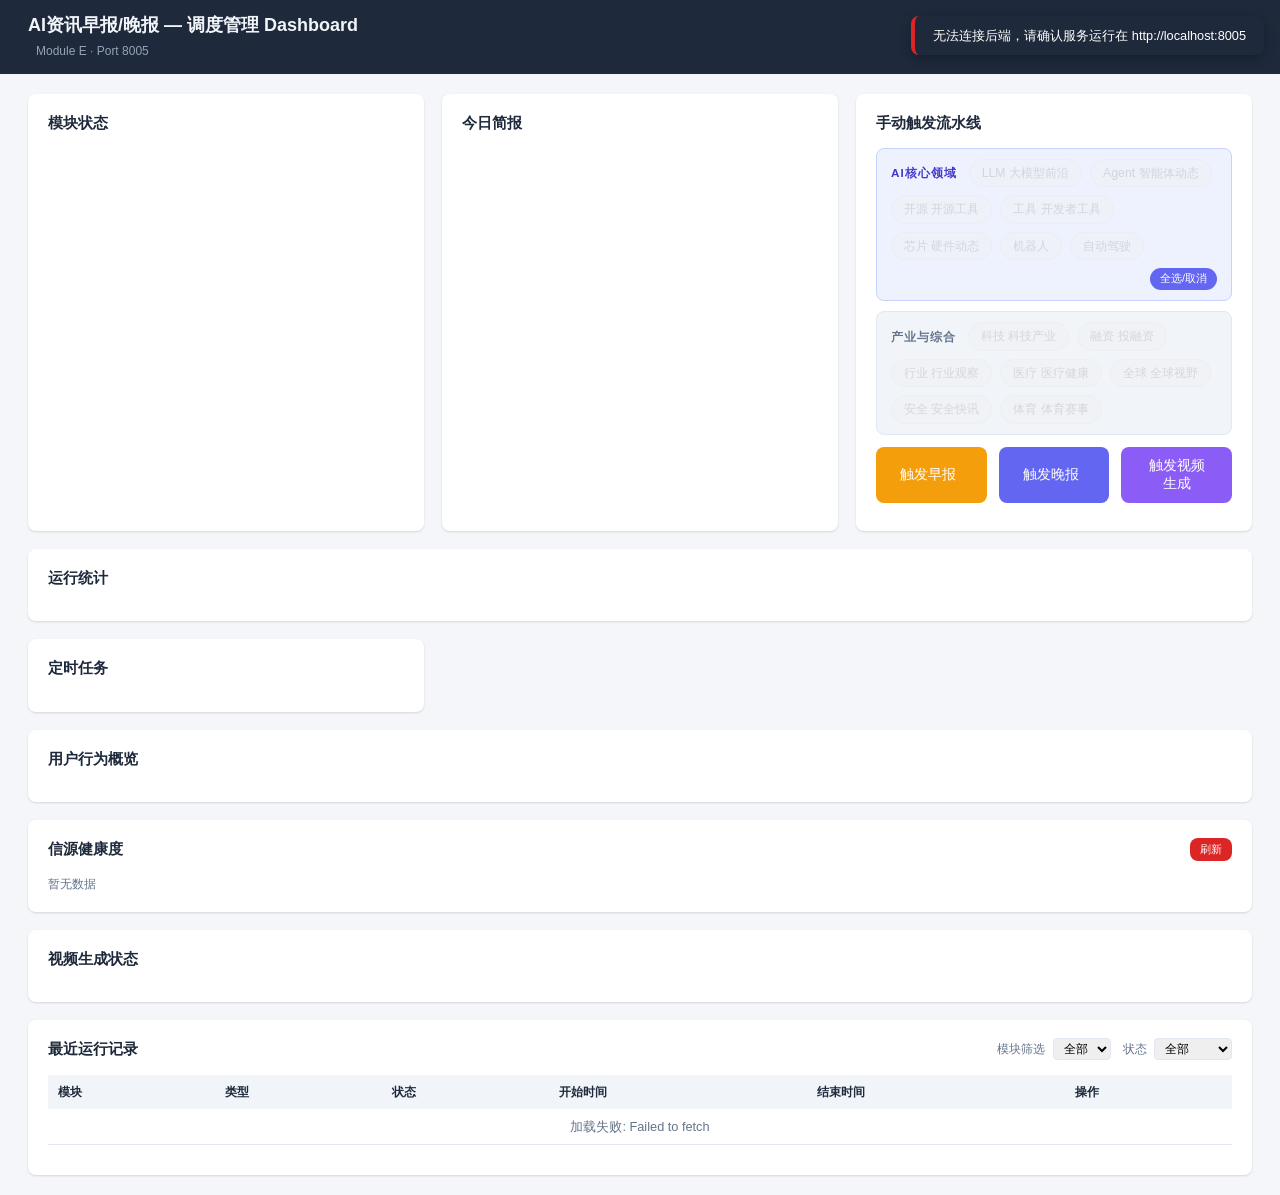
==== commit 3d9e292a: "chore: 发布 v1.0.0 — 完善微信小程序 + 清理开发残留 功能完善： - 新增专属简报页(briefing)、视频页(video)、视频播放页(video-player) - 新增视频代" ====
--- a/module-e/dashboard/frontend/src/pages/index.html
+++ b/module-e/dashboard/frontend/src/pages/index.html
@@ -41,31 +41,27 @@
     <section class="section trigger-section">
       <h2 class="section-title">手动触发流水线</h2>
       <div class="tag-selector" id="tagSelector">
+        <!-- 14标签体系 — 与微信小程序/模块B摘要引擎对齐 -->
         <div class="tag-group tag-group-primary">
           <span class="tag-group-label">AI核心领域</span>
-          <label class="tag-checkbox tag-checkbox-primary"><input type="checkbox" value="LLM" checked> LLM</label>
-          <label class="tag-checkbox tag-checkbox-primary"><input type="checkbox" value="开源" checked> 开源</label>
-          <label class="tag-checkbox tag-checkbox-primary"><input type="checkbox" value="Agent" checked> Agent</label>
-          <label class="tag-checkbox tag-checkbox-primary"><input type="checkbox" value="基础设施" checked> 基础设施</label>
-          <label class="tag-checkbox tag-checkbox-primary"><input type="checkbox" value="多模态" checked> 多模态</label>
-          <label class="tag-checkbox tag-checkbox-primary"><input type="checkbox" value="RAG" checked> RAG</label>
-          <label class="tag-checkbox tag-checkbox-primary"><input type="checkbox" value="AI编程" checked> AI编程</label>
-          <label class="tag-checkbox tag-checkbox-primary"><input type="checkbox" value="AI产品" checked> AI产品</label>
-          <label class="tag-checkbox tag-checkbox-primary"><input type="checkbox" value="AI安全" checked> AI安全</label>
-          <label class="tag-checkbox tag-checkbox-primary"><input type="checkbox" value="AI政策" checked> AI政策</label>
-          <label class="tag-checkbox tag-checkbox-primary"><input type="checkbox" value="融资" checked> 融资</label>
-          <label class="tag-checkbox tag-checkbox-primary"><input type="checkbox" value="Python" checked> Python</label>
+          <label class="tag-checkbox tag-checkbox-primary"><input type="checkbox" value="LLM" checked> LLM 大模型前沿</label>
+          <label class="tag-checkbox tag-checkbox-primary"><input type="checkbox" value="Agent" checked> Agent 智能体动态</label>
+          <label class="tag-checkbox tag-checkbox-primary"><input type="checkbox" value="开源" checked> 开源 开源工具</label>
+          <label class="tag-checkbox tag-checkbox-primary"><input type="checkbox" value="工具" checked> 工具 开发者工具</label>
+          <label class="tag-checkbox tag-checkbox-primary"><input type="checkbox" value="芯片" checked> 芯片 硬件动态</label>
+          <label class="tag-checkbox tag-checkbox-primary"><input type="checkbox" value="机器人" checked> 机器人</label>
+          <label class="tag-checkbox tag-checkbox-primary"><input type="checkbox" value="自动驾驶" checked> 自动驾驶</label>
           <button class="btn-quick-toggle" onclick="toggleAICore()" title="一键切换AI核心标签">全选/取消</button>
         </div>
         <div class="tag-group tag-group-secondary">
-          <span class="tag-group-label">扩展领域</span>
-          <label class="tag-checkbox"><input type="checkbox" value="科技"> 科技</label>
-          <label class="tag-checkbox"><input type="checkbox" value="工具"> 工具</label>
-          <label class="tag-checkbox"><input type="checkbox" value="体育"> 体育</label>
-          <label class="tag-checkbox"><input type="checkbox" value="时事"> 时事</label>
-          <label class="tag-checkbox"><input type="checkbox" value="国际"> 国际</label>
-          <label class="tag-checkbox"><input type="checkbox" value="政策"> 政策</label>
-          <label class="tag-checkbox"><input type="checkbox" value="安全"> 安全</label>
+          <span class="tag-group-label">产业与综合</span>
+          <label class="tag-checkbox"><input type="checkbox" value="科技"> 科技 科技产业</label>
+          <label class="tag-checkbox"><input type="checkbox" value="融资"> 融资 投融资</label>
+          <label class="tag-checkbox"><input type="checkbox" value="行业"> 行业 行业观察</label>
+          <label class="tag-checkbox"><input type="checkbox" value="医疗"> 医疗 医疗健康</label>
+          <label class="tag-checkbox"><input type="checkbox" value="全球"> 全球 全球视野</label>
+          <label class="tag-checkbox"><input type="checkbox" value="安全"> 安全 安全快讯</label>
+          <label class="tag-checkbox"><input type="checkbox" value="体育"> 体育 体育赛事</label>
         </div>
         </div>
       </div>
